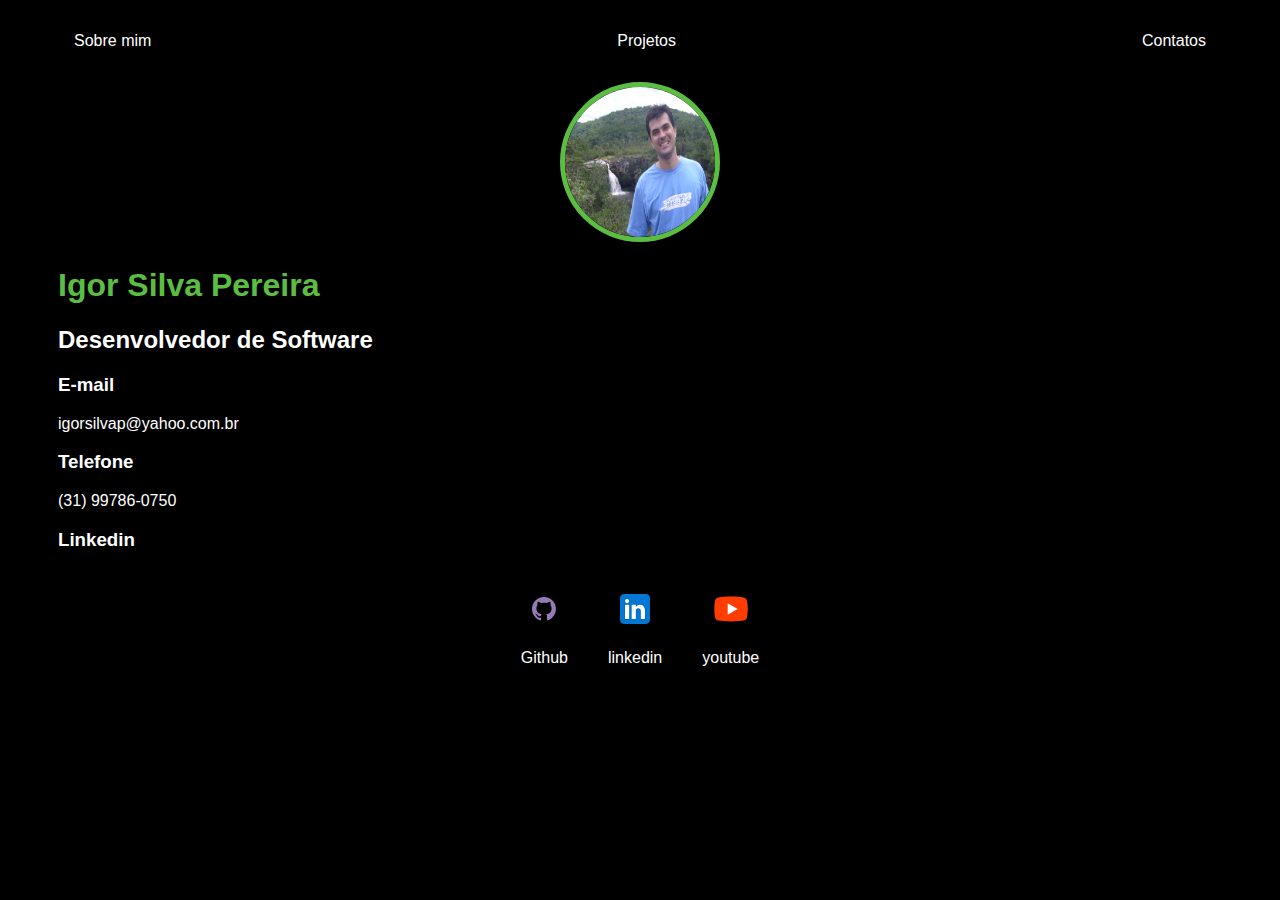
==== contact.html @ 0ce9e2ed "Create home page Portifólio Igor." ====
<!DOCTYPE html>
<html lang="en">
<head>
    <meta charset="UTF-8">
    <meta name="viewport" content="width=device-width, initial-scale=1.0">
    <title>Igor Pereira</title>
    <link rel="stylesheet" href="index.css">
</head>
<body>
    <div class="container">
        <nav>
        <ul>
            <li>
                <a href="index.html">Sobre mim</a>
            </li>
            <li>
                <a href="project.html">Projetos</a>
            </li>
            <li>
                <a href="contact.html">Contatos</a>
            </li>
        </ul>
    </nav>

<header>
    <div class="center">
        <img src="./img/S7301517.JPG"></img>
    </div>
    <h1>Igor Silva Pereira</h1>
    <h2>Desenvolvedor de Software</h2>
    
</header>

<main>
    <section>
        <h3>E-mail</h3>
        <p> igorsilvap@yahoo.com.br

        </p>
        <p>
            
        </p>
    </section>
    <section>
        <h3>Telefone</h3>
        <p> (31) 99786-0750
        </p>
    </section>
    <section>
        <h3>Linkedin</h3>
        <p> <a href="https://www.linkedin.com/in/igor-pereira-34700082/" target="_blank" rel="noopener noreferrer">
        </a>
            
        </p>
    </section>
</main>

<footer>
<a href="https://github.com/igorsilvaipe?tab=repositories" target="_blank" rel="noopener noreferrer">
    <img src="./img/github.svg"></img>
    <p>Github</p>
</a>
<a href="https://www.linkedin.com/in/igor-pereira-34700082/" target="_blank" rel="noopener noreferrer">
    <img src="./img/linkedin.svg"></img>
    <p>linkedin</p>
</a>
<a href="https://www.youtube.com/channel/UCzDWr81KmGdkyKhXuQT0UYg" target="_blank" rel="noopener noreferrer">
    <img src="./img/youtube.svg"></img>
    <p>youtube</p>
</a>
</a>

</footer>
    </div>
    <n
</body>
</html>
---- index.css ----
body {
    color:white;
    background-color: black;
    font-family: Arial, Arial, Helvetica, sans-serif;
}

ul{
    display: flex;
    justify-content: space-between;
    list-style-type: none;
    align-items: center;
    padding: 16px;
}

a {
    color: white;
    text-decoration: none;
}

header img {
    width: 150px;
    height: 150px;
    border-radius: 50%;
    border: 5px solid #5bbe42;
}

.center {
    text-align: center;
}

h1 {
    color: #5bbe42;
}

footer img {
    width: 40px;
    height: 40px;
}

footer {
    display: flex;
    justify-content: center;
}

footer a {
    margin: 20px;
    text-align: center;
}

footer p {
    margin-top: 20;
}

.container {
    padding: 0px 50px;
}

nav a:hover {
    color: #5bbe42;
}
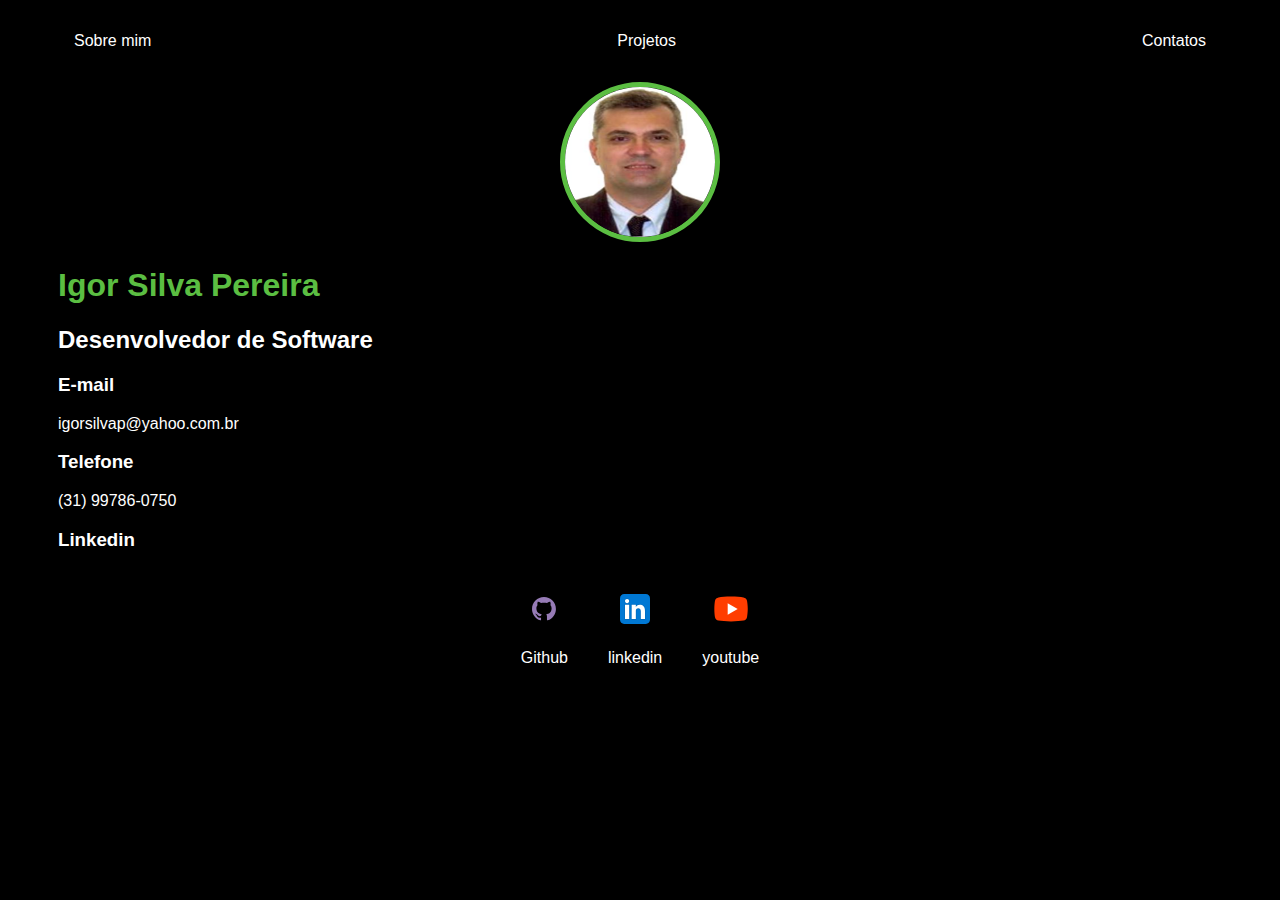
==== commit 59528228: "Nova foto" ====
--- a/contact.html
+++ b/contact.html
@@ -24,7 +24,7 @@
 
 <header>
     <div class="center">
-        <img src="./img/S7301517.JPG"></img>
+        <img src="./img/Foto prof.png"></img>
     </div>
     <h1>Igor Silva Pereira</h1>
     <h2>Desenvolvedor de Software</h2>
@@ -37,16 +37,15 @@
         <p> igorsilvap@yahoo.com.br
 
         </p>
-        <p>
-            
-        </p>
+
     </section>
     <section>
         <h3>Telefone</h3>
         <p> (31) 99786-0750
         </p>
     </section>
-    <section>
+
+   <section>
         <h3>Linkedin</h3>
         <p> <a href="https://www.linkedin.com/in/igor-pereira-34700082/" target="_blank" rel="noopener noreferrer">
         </a>
